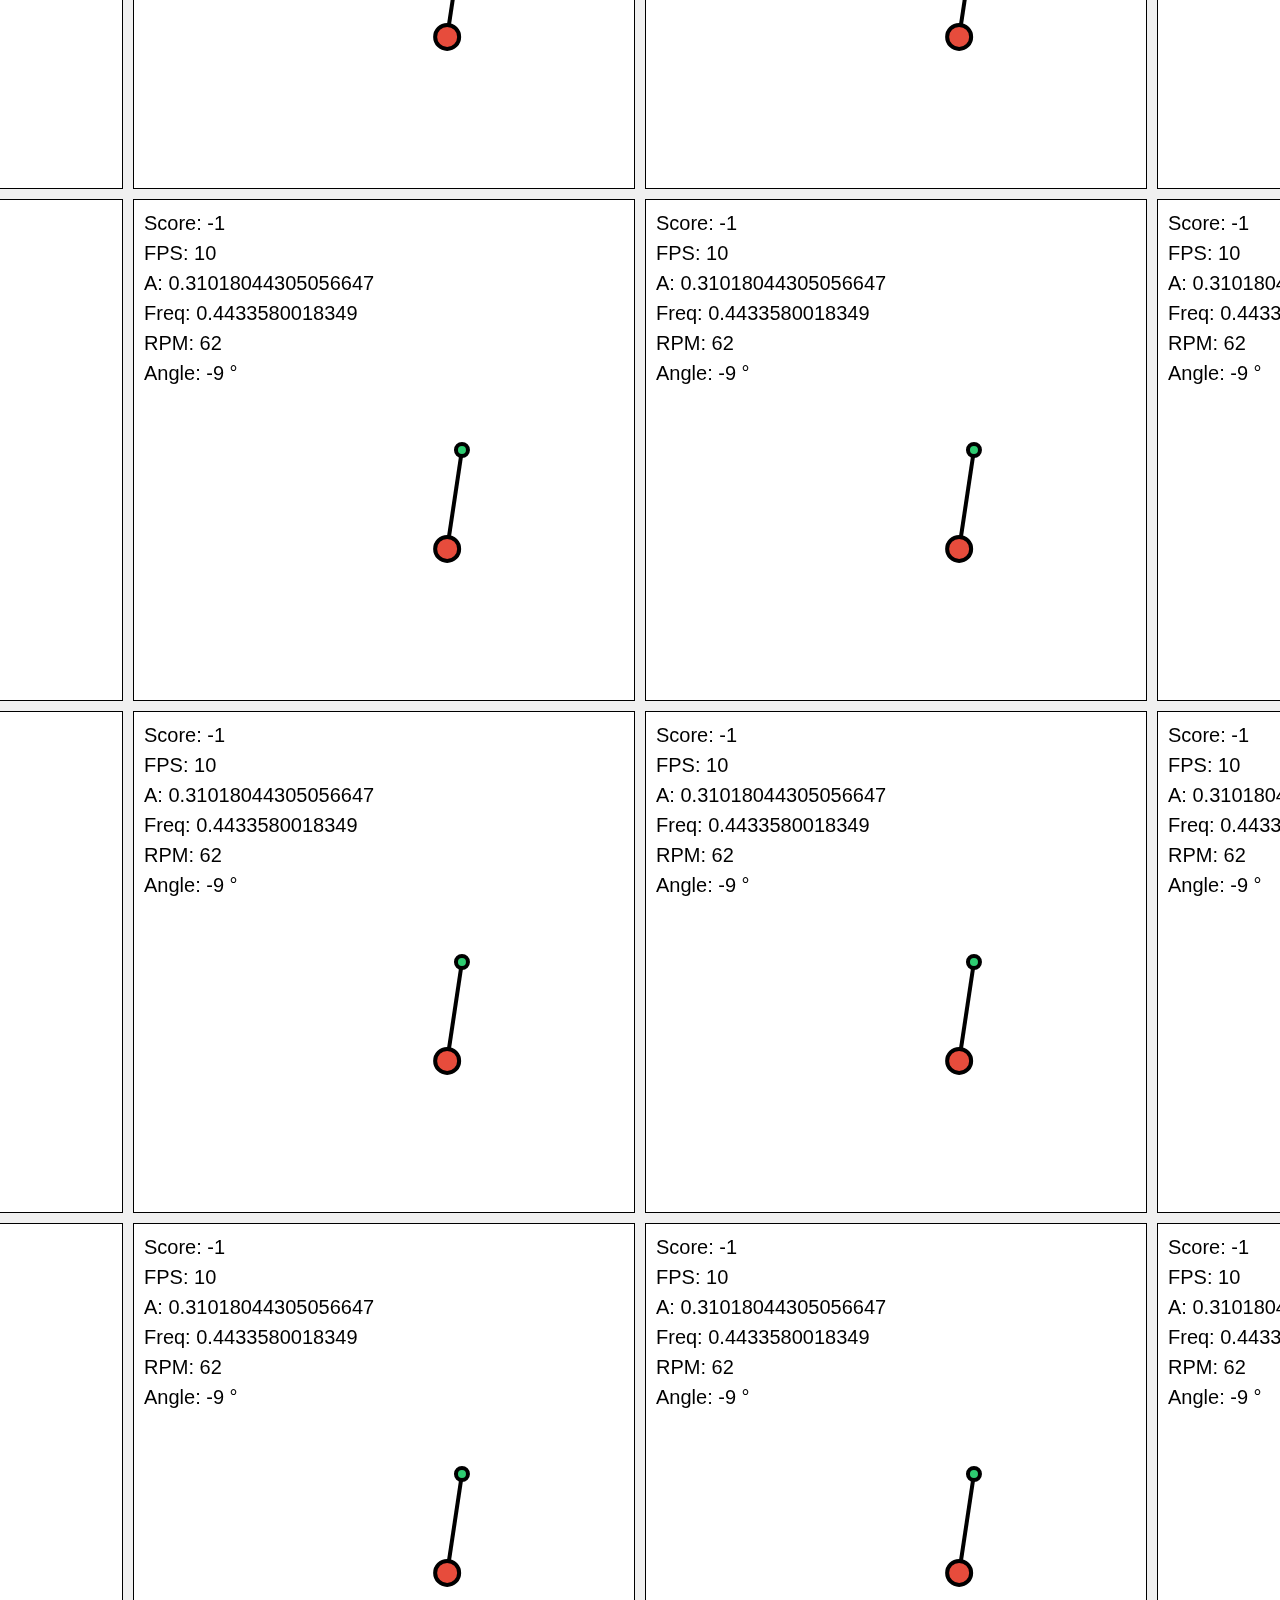
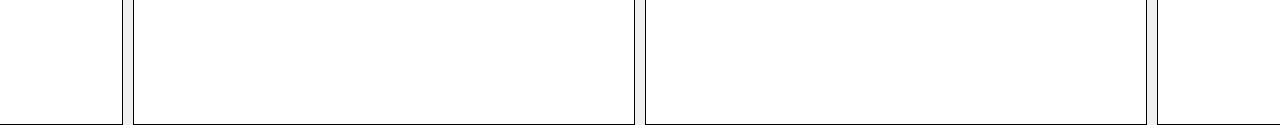
==== index.html @ b6275583 "Add initial project structure with HTML, CSS, and JavaScript files" ====
<!DOCTYPE html>
<html lang="en">

<head>
  <meta charset="UTF-8">
  <meta name="viewport" content="width=device-width, initial-scale=1.0">
  <link rel="stylesheet" href="src/style.css">
</head>

<body>

  <script src="lib/neataptic.min.js"></script>
  <script src="src/constants.js"></script>
  <script src="src/pendulum.js"></script>
  <script src="src/game.js"></script>
  <script src="src/runner.js"></script>
  <script src="src/main.js"></script>
</body>

</html>
---- src/style.css ----
body {
  background-color: #f0f0f0;
  display: flex;
  justify-content: center;
  align-items: center;
  height: 100vh;
  margin: 0;
}

canvas {
  background-color: #ffffff;
  border: 1px solid #ccc;
}
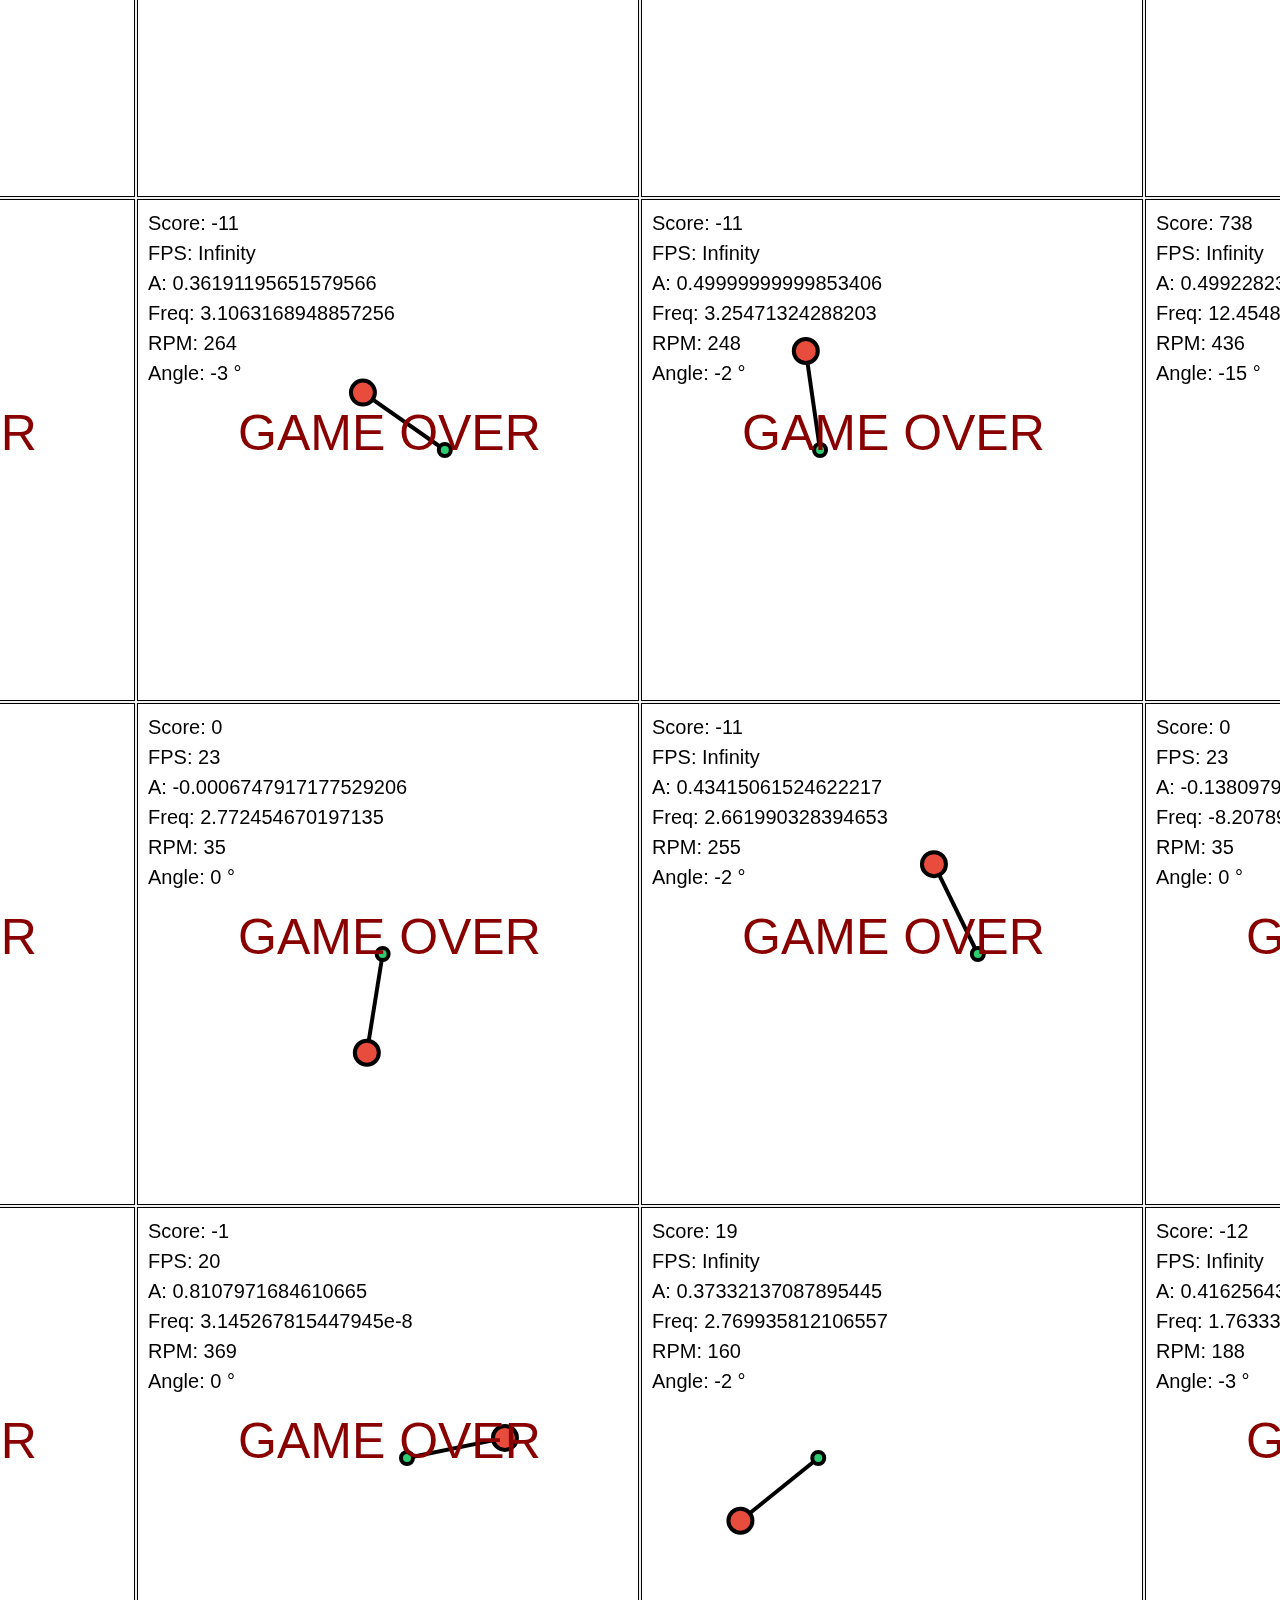
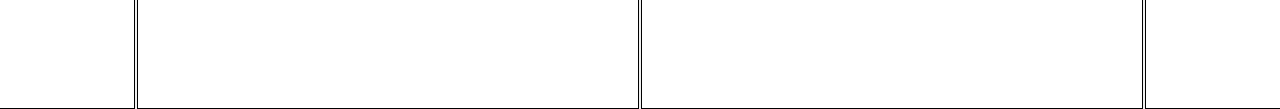
==== commit b931cca0: "Add game container to index and configure VSCode settings" ====
--- a/index.html
+++ b/index.html
@@ -8,6 +8,7 @@
 </head>
 
 <body>
+    <div id="games_container"></div>
 
   <script src="lib/neataptic.min.js"></script>
   <script src="src/constants.js"></script>
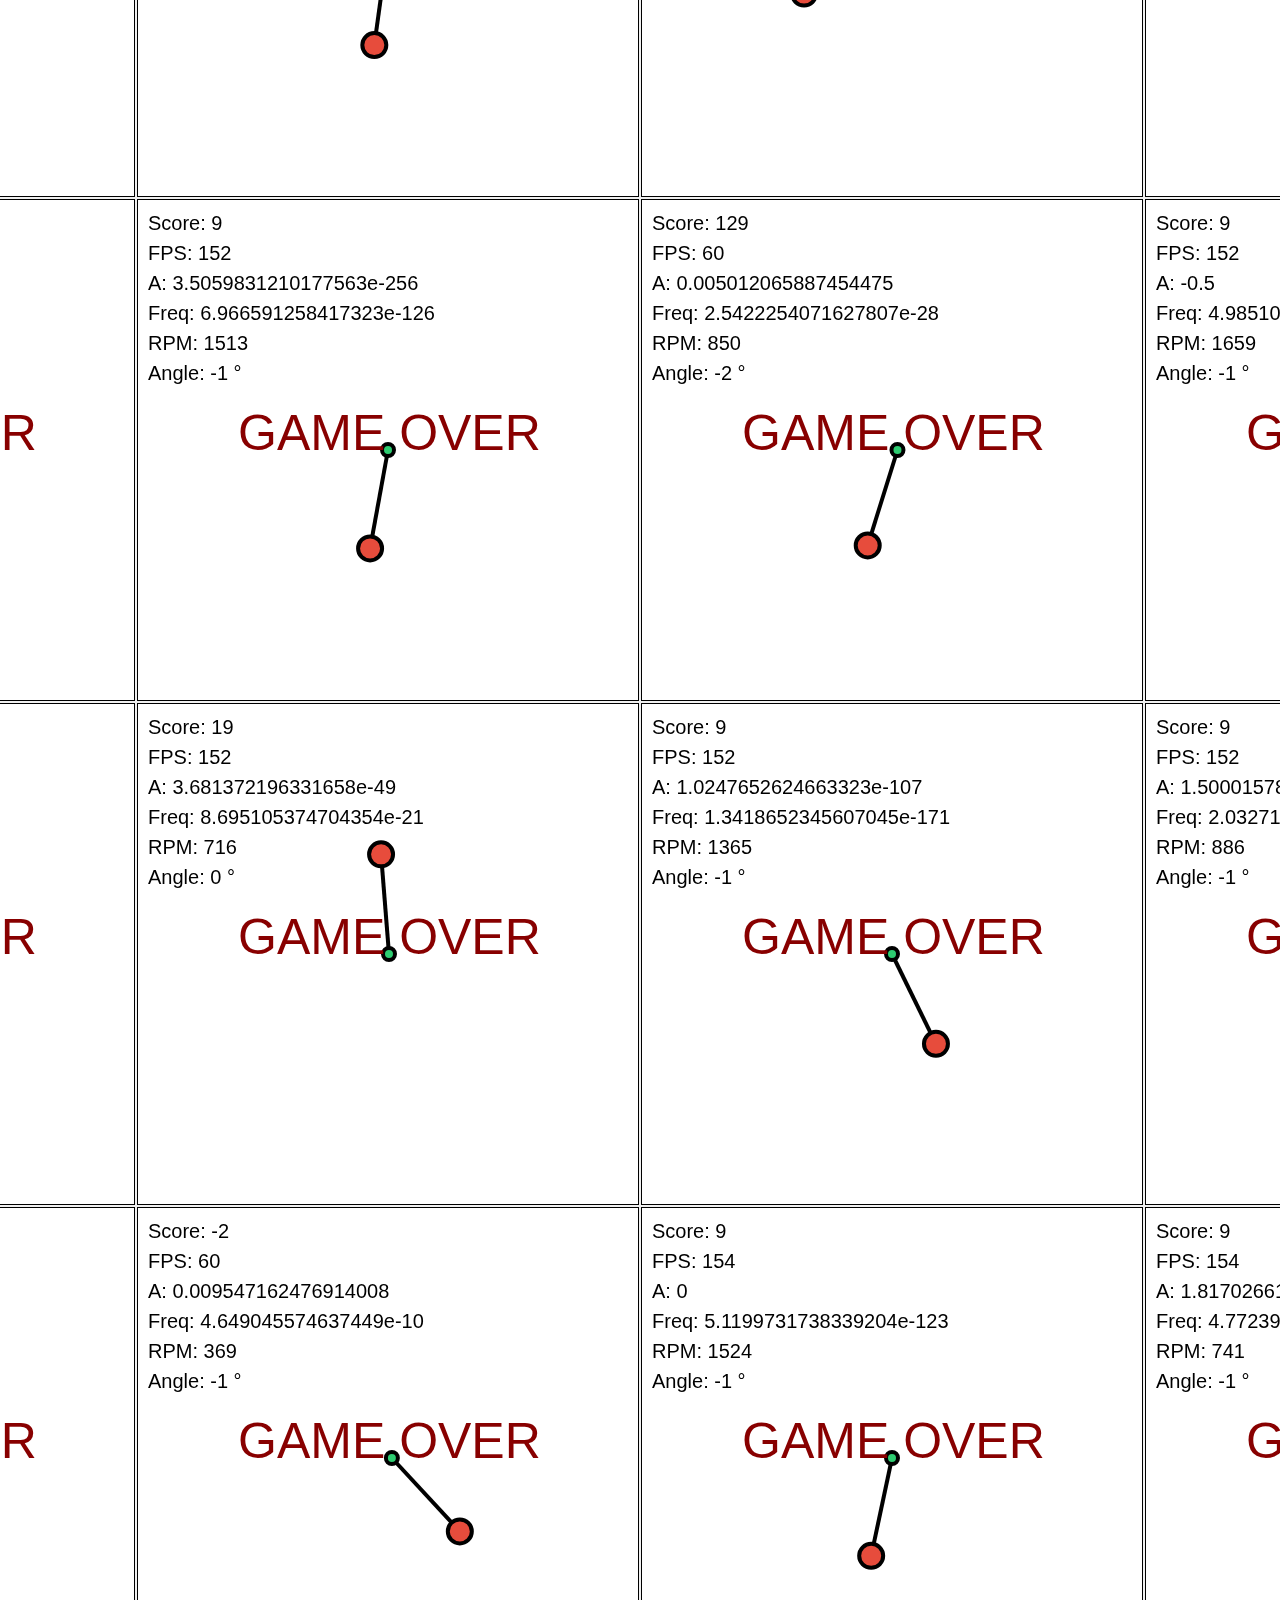
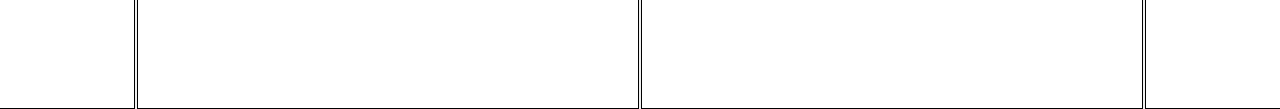
==== commit 4c2389ea: "Add NEAT architecture components and configuration files" ====
--- a/index.html
+++ b/index.html
@@ -1,21 +1,19 @@
 <!DOCTYPE html>
 <html lang="en">
+  <head>
+    <meta charset="UTF-8" />
+    <meta name="viewport" content="width=device-width, initial-scale=1.0" />
+    <link rel="stylesheet" href="src/style.css" />
+  </head>
 
-<head>
-  <meta charset="UTF-8">
-  <meta name="viewport" content="width=device-width, initial-scale=1.0">
-  <link rel="stylesheet" href="src/style.css">
-</head>
-
-<body>
+  <body>
     <div id="games_container"></div>
 
-  <script src="lib/neataptic.min.js"></script>
-  <script src="src/constants.js"></script>
-  <script src="src/pendulum.js"></script>
-  <script src="src/game.js"></script>
-  <script src="src/runner.js"></script>
-  <script src="src/main.js"></script>
-</body>
-
-</html>+    <script type="module" src="lib/neat/neatjs.js"></script>
+    <script src="src/constants.js"></script>
+    <script src="src/pendulum.js"></script>
+    <script src="src/game.js"></script>
+    <script src="src/runner.js"></script>
+    <script type="module" src="src/main.js"></script>
+  </body>
+</html>
